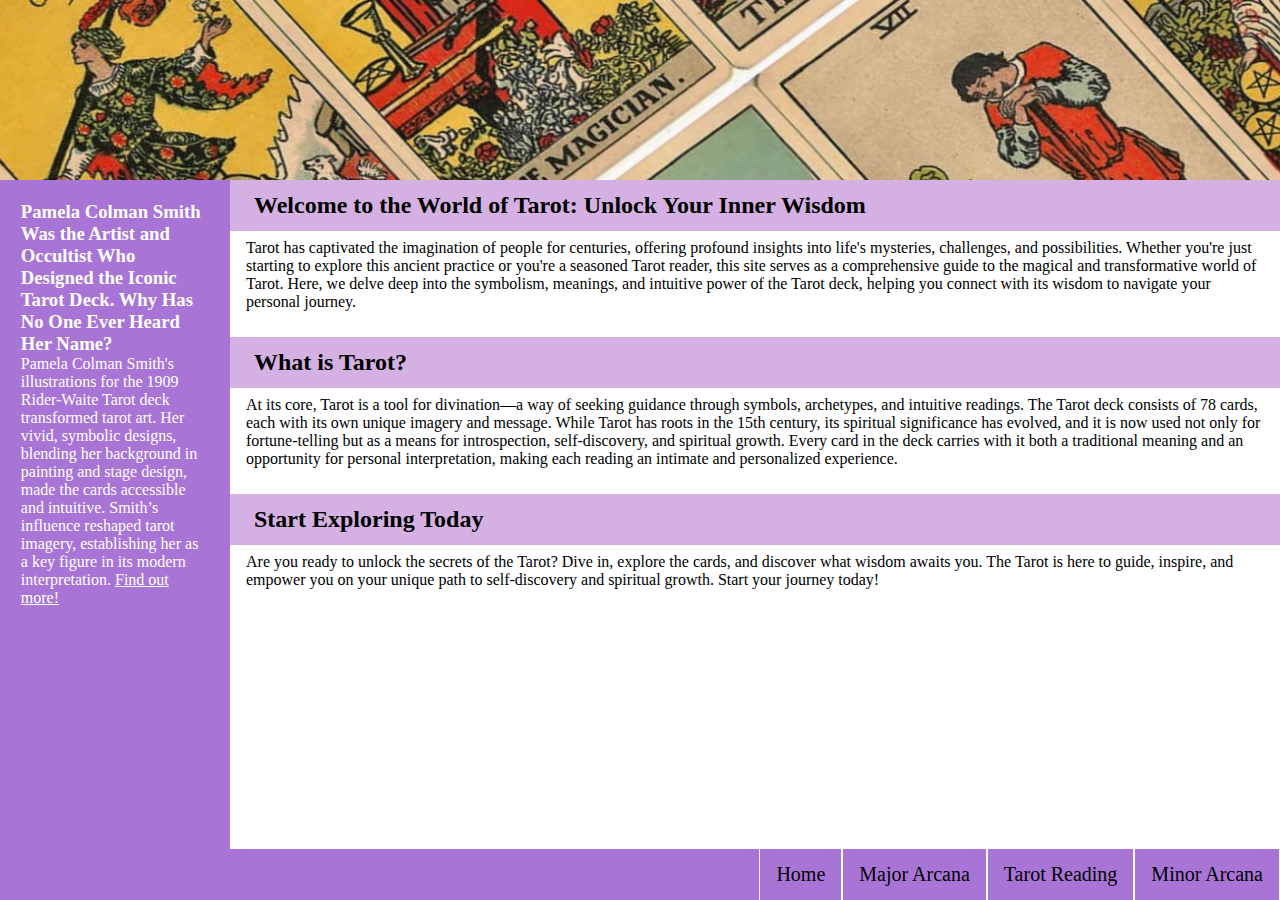
==== index.html @ a9b28288 "Update index.html" ====
<!DOCTYPE html>
<html lang="en">

<head>
    <meta charset="UTF-8">
    <meta name="viewport" content="width=device-width, initial-scale=1.0">
    <title>Tarot 101</title>
    <link rel="stylesheet" href="main_style.css">
</head>

<body>
    <div class="header">
        <img src="bg1.jpg" alt="Header img" class="header-img">
    </div>
    <div class="container">
        <nav class="bottom-nav">
            <a href="main.html">Home</a>
            <a href="major-arcana.html">Major Arcana</a>
            <a href="reading.html">Tarot Reading</a>
            <div class="dropup">
                <button class="upbuton">Minor Arcana
                    <i class="fa fa-caret-up"></i>
                </button>
                <div class="dropup-content">
                    <a href="wands.html">Wands</a>
                    <a href="cups.html">Cups</a>
                    <a href="swords.html">Swords</a>
                    <a href="pentacles.html">Pentacles</a>
                </div>
            </div>
        </nav>
    </div>
    <script src="reading.js"></script>
    <div class="sidebar">
        <h3>
            Pamela Colman Smith Was the Artist and Occultist Who Designed the Iconic Tarot Deck. Why Has No One Ever
            Heard Her Name?
        </h3>
        <p>
            Pamela Colman Smith's illustrations for the 1909 Rider-Waite Tarot deck transformed tarot art. Her vivid,
            symbolic designs, blending her background in painting and stage design, made the cards accessible and
            intuitive. Smith’s influence reshaped tarot imagery, establishing her as a key figure in its modern
            interpretation.
            <a
                href="https://medium.com/where-all-the-ladies-at/the-artistic-odyssey-of-pamela-colman-smith-61e1e9658939">Find
                out more!
            </a>
        </p>
    </div>
    <main>
        <ul class="articles">
            <li>
                <h2>Welcome to the World of Tarot: Unlock Your Inner Wisdom</h2>
                <div class="inner">
                    <p>Tarot has captivated the imagination of people for centuries, offering profound insights into
                        life's mysteries, challenges, and possibilities. Whether you're just starting to explore this
                        ancient practice or you're a seasoned Tarot reader, this site serves as a comprehensive guide to
                        the magical and transformative world of Tarot. Here, we delve deep into the symbolism, meanings,
                        and intuitive power of the Tarot deck, helping you connect with its wisdom to navigate your
                        personal journey.</p>
                </div>
            </li>
            <li>
                <h2>What is Tarot?</h2>
                <div class="inner">
                    <p>At its core, Tarot is a tool for divination—a way of seeking guidance through symbols,
                        archetypes, and intuitive readings. The Tarot deck consists of 78 cards, each with its own
                        unique imagery and message. While Tarot has roots in the 15th century, its spiritual
                        significance has evolved, and it is now used not only for fortune-telling but as a means for
                        introspection, self-discovery, and spiritual growth. Every card in the deck carries with it both
                        a traditional meaning and an opportunity for personal interpretation, making each reading an
                        intimate and personalized experience.</p>
                </div>
            </li>
            <li>
                <h2>Start Exploring Today</h2>
                <div class="inner">
                    <p>Are you ready to unlock the secrets of the Tarot? Dive in, explore the cards, and discover what
                        wisdom awaits you. The Tarot is here to guide, inspire, and empower you on your unique path to
                        self-discovery and spiritual growth. Start your journey today!</p>
                </div>
            </li>
        </ul>
        <div id="popup-overlay"
            style="display:none; position:fixed; top:0; left:0; width:100%; height:100%; background:rgba(0,0,0,0.5); z-index:999;">
        </div>
        <script src="popup.js"></script>
    </main>
</body>
</body>

</html>
---- main_style.css ----
*{
  margin: 0;
  padding: 0;
  box-sizing: border-box;
}

body { 
  padding: 0; 
  display: flex;
  justify-content: flex-start;
  align-items: center;
  height: 100vh;
  margin: 0;
  font-family: 'Georgia', serif; 
} 

.container { 
  display: flex; 
  flex-direction: column; 
  min-height: 100vh; 
} 

.bottom-nav { 
  background-color: rgb(168, 117, 215); 
  display: flex; 
  justify-content:right; 
  align-items: center; 
  align-self: last baseline;
  position: fixed; 
  bottom: 0; 
  right: 0;
  width: 100%; 
  z-index: 1;
} 

.bottom-nav a { 
  color: #000000; 
  text-align: center; 
  border-left: 1px solid white;
  border-right: 1px solid white;
  text-decoration: none;
  padding: 14px 16px; 
  font-size: 20px; 
} 

.bottom-nav a:hover { 
  background-color: #ce94ee; 
} 


.dropup {
  position: relative;
  border-left: 1px solid white;
  border-right: 1px solid white;
  display: inline-block;
}
.dropup .upbuton {
  background-color: rgb(168, 117, 215);
  color: black;
  padding: 14px 16px;
  font-size: 20px;
  font-family: inherit;
  border: none;
  cursor: pointer;
}

.dropup-content {
  display:none;
  position:absolute;
  bottom: 100%;
  background-color: white;
  min-width: 160px;
  box-shadow: 0px 8px 16px 0px rgba(0, 0, 0, 0.2);
  z-index: 1;
}

.dropup-content a{
  color: black;
  padding: 12px 16px;
  text-decoration: none;
  display: block;
}

.dropup-content a:hover{
  background-color: rgb(233, 192, 245);
}

.dropup:hover .dropup-content{
  display:block;
}

.header-img{
  height: 180px;
  width: 1500px;
}

.header{
  position: fixed;
  width: 100%;
  align-self: first baseline;
  z-index: 1;
}

@media screen and (max-width: 600px) { 
  .bottom-nav { 
      flex-direction: column; 
      align-items:center; 
  } 

  .bottom-nav a { 
      flex: 1; 
  } 
  .sidebar {
    background-color: rgb(168, 117, 215);
    left: 0%;
    position: fixed;
    bottom: 150px;
    height: auto;
    width: auto;
    padding: 1.3em;
    color: white;
    z-index: 0;
  }
}

@media screen and (min-width: 601px) { 
  .sidebar {
    background-color: rgb(168, 117, 215);
    left: 0%;
    position: fixed;
    top: 180px;
    bottom: 50px;
    height: auto;
    width: 230px;
    padding: 1.3em;
    color: white;
    z-index: 0;
  }
}

.sidebar a{
  color: #ffffff;
}
.articles{
  display: grid;
  top: 180px;
  left: 230px;
  grid-gap: 18px;
  padding: 0;
  overflow: scroll;
  width: calc(100% - 230px);
  list-style: none;
  position:absolute;
  z-index: -1;
}

main {
  padding: 0 1em;
}

@media screen and (max-width: 600px) {
  .articles {
    left: 0;
    width: 100%; 
    z-index: -1;
  }
}

.articles h2 {
  background: #d4b0e3;
  margin: 0;
  padding: 0.5em 1em;
}

.articles .inner {
  padding: 0.5em 1em;
}

.popup{
  display:none; 
  position:fixed; 
  top:0; 
  left:0; 
  width:100%; 
  height:100%; 
  background:rgba(0,0,0,0.5); 
  z-index:999;
}
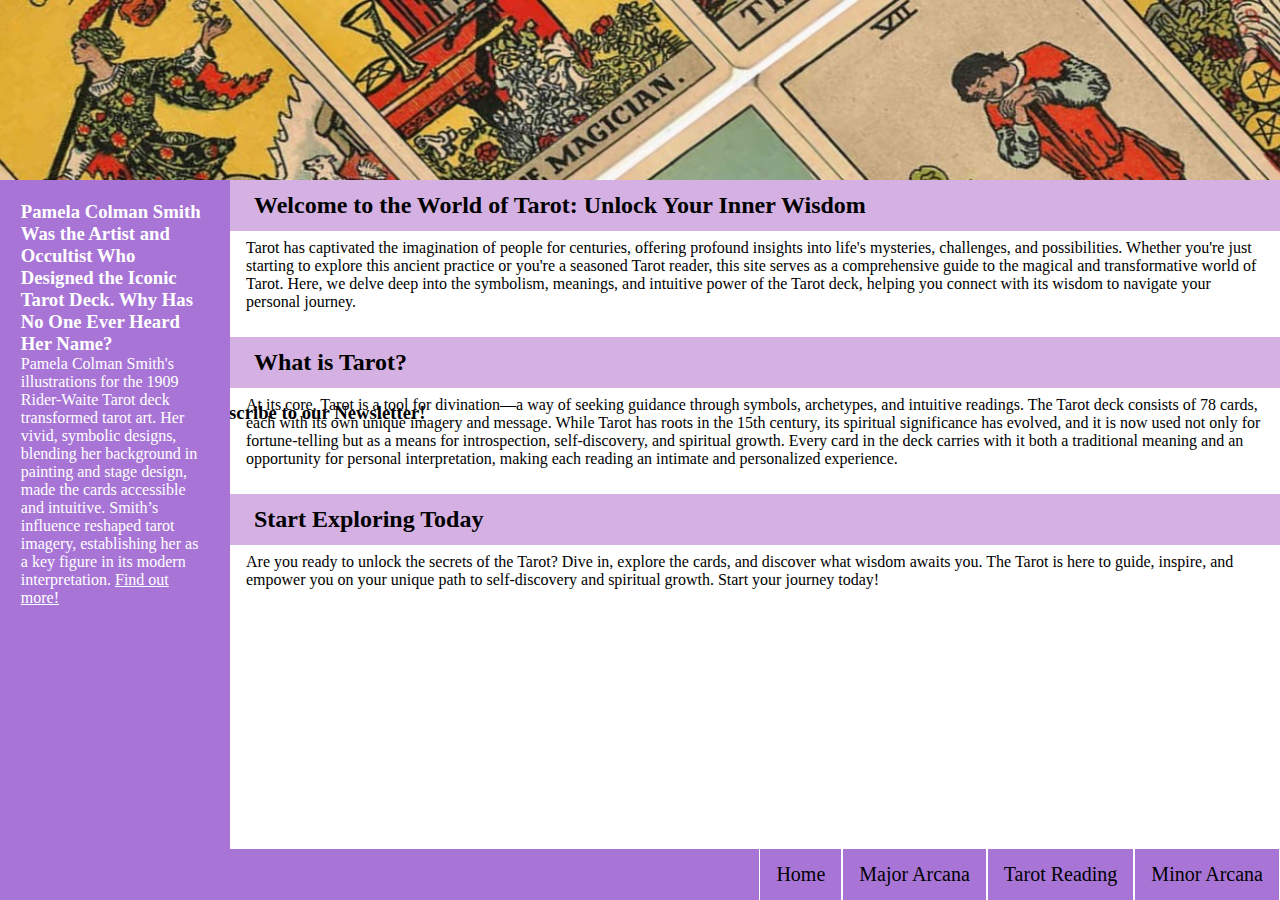
==== commit 61d5f00a: "Update index.html" ====
--- a/index.html
+++ b/index.html
@@ -81,11 +81,18 @@
                 </div>
             </li>
         </ul>
-        <div id="popup-overlay"
-            style="display:none; position:fixed; top:0; left:0; width:100%; height:100%; background:rgba(0,0,0,0.5); z-index:999;">
+        <div id="newsletter-popup">
+            <h3>Still can't get enough? Subscribe to our Newsletter!</h3>
+            <form id="newsletter-form">
+                <label for="email">Email:</label><br>
+                <input type="text" id="email" name="email" required><br><br>
+                <button type="submit" id="subscribe-popup">subscribe</button>
+                <button type="button" id="close-popup">close</button>
+            </form>
+            <p id="form-message" style="color:red; display:none;"></p>
         </div>
-        <script src="popup.js"></script>
     </main>
+    <script src="popup.js"></script>
 </body>
 </body>
 
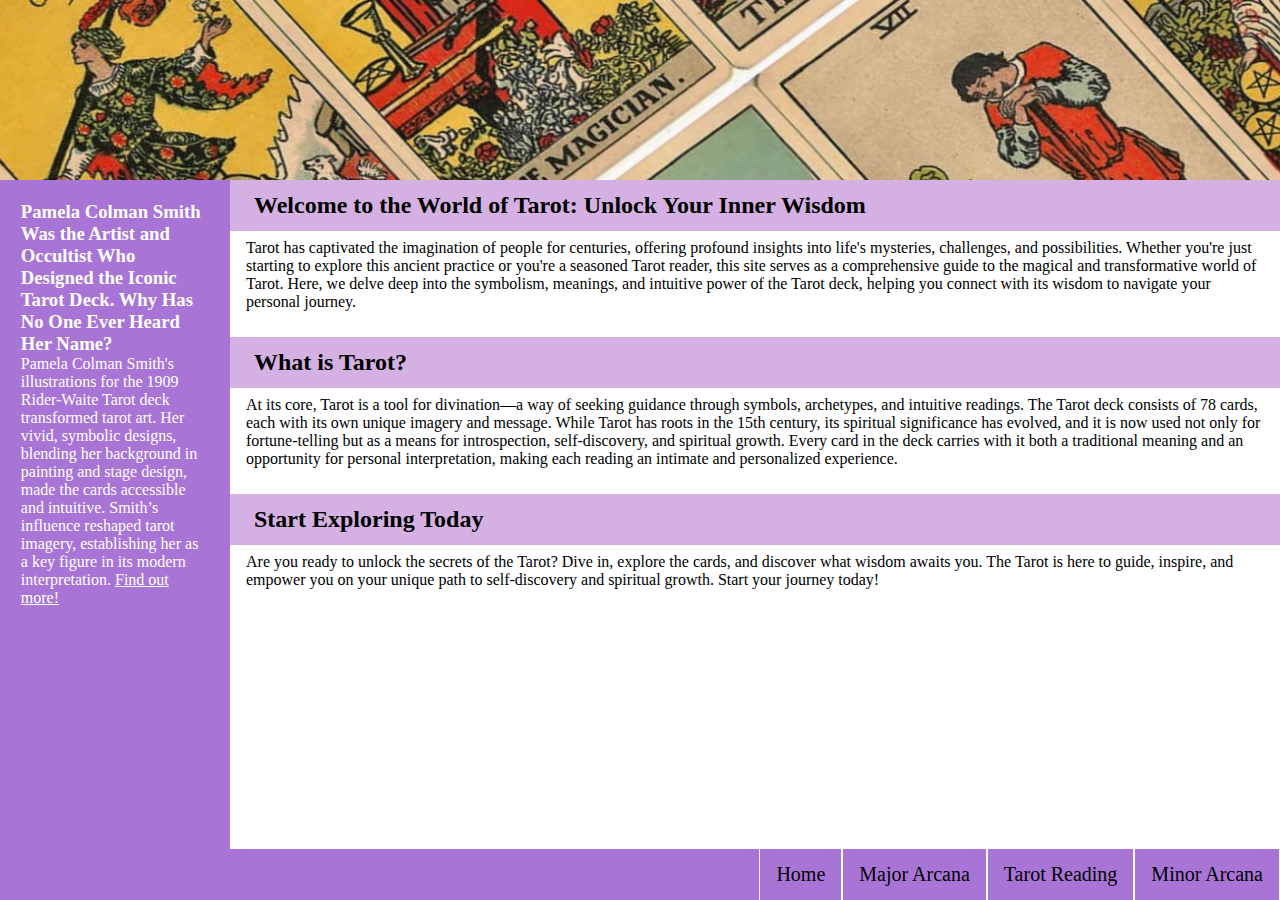
==== commit 1c5b84a1: "Update index.html" ====
--- a/index.html
+++ b/index.html
@@ -81,18 +81,22 @@
                 </div>
             </li>
         </ul>
-        <div id="newsletter-popup">
-            <h3>Still can't get enough? Subscribe to our Newsletter!</h3>
-            <form id="newsletter-form">
-                <label for="email">Email:</label><br>
-                <input type="text" id="email" name="email" required><br><br>
-                <button type="submit" id="subscribe-popup">subscribe</button>
-                <button type="button" id="close-popup">close</button>
-            </form>
-            <p id="form-message" style="color:red; display:none;"></p>
+        <div id="newsletter-popup" style="display:none; position:fixed; top:50%; left:50%; transform:translate(-50%,
+        -50%); padding:20px; background:#fff; box-shadow:0 4px 6px rgba(0,0,0,0.1); z-index:1000;">
+        <h3>Subscribe to our Newsletter</h3>
+        <form id="newsletter-form">
+            <label for="email">Email:</label><br>
+            <input type="text" id="email" name="email" required><br><br>
+            <button type="submit" style="padding:10px 20px; font-size:16px;">Subscribe</button>
+            <button type="button" id="close-popup" style="padding:10px 20px; font-size:16px;">Close</button>
+        </form>
+        <p id="form-message" style="color:red; display:none;"></p>
         </div>
+        <div id="popup-overlay"
+            style="display:none; position:fixed; top:0; left:0; width:100%; height:100%; background:rgba(0,0,0,0.5); z-index:999;">
+        </div>
+        <script src="popup.js"></script>
     </main>
-    <script src="popup.js"></script>
 </body>
 </body>
 
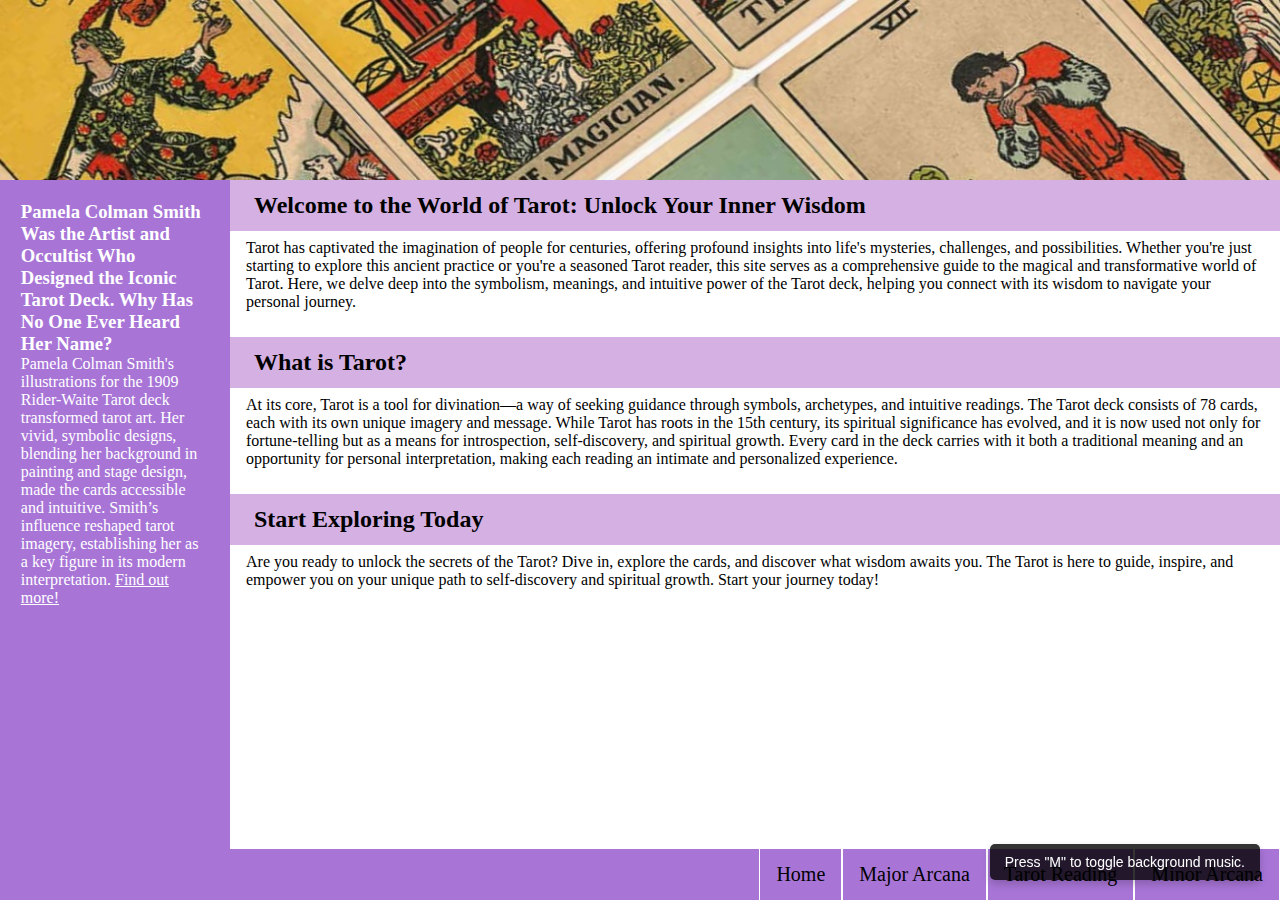
==== commit 7d79d7b4: "muzica & ajustari" ====
--- a/index.html
+++ b/index.html
@@ -81,23 +81,21 @@
                 </div>
             </li>
         </ul>
-        <div id="newsletter-popup" style="display:none; position:fixed; top:50%; left:50%; transform:translate(-50%,
-        -50%); padding:20px; background:#fff; box-shadow:0 4px 6px rgba(0,0,0,0.1); z-index:1000;">
+        <div id="newsletter-popup" >
         <h3>Subscribe to our Newsletter</h3>
         <form id="newsletter-form">
             <label for="email">Email:</label><br>
             <input type="text" id="email" name="email" required><br><br>
-            <button type="submit" style="padding:10px 20px; font-size:16px;">Subscribe</button>
-            <button type="button" id="close-popup" style="padding:10px 20px; font-size:16px;">Close</button>
+            <button type="submit" id="submit-popup">Subscribe</button>
+            <button type="button" id="close-popup">Close</button>
         </form>
-        <p id="form-message" style="color:red; display:none;"></p>
+        <p id="form-message"></p>
         </div>
-        <div id="popup-overlay"
-            style="display:none; position:fixed; top:0; left:0; width:100%; height:100%; background:rgba(0,0,0,0.5); z-index:999;">
+        <div id="popup-overlay">
         </div>
         <script src="popup.js"></script>
+        <script src="music.js"></script>
     </main>
-</body>
 </body>
 
 </html>--- a/main_style.css
+++ b/main_style.css
@@ -176,13 +176,92 @@
   padding: 0.5em 1em;
 }
 
-.popup{
-  display:none; 
-  position:fixed; 
-  top:0; 
-  left:0; 
-  width:100%; 
-  height:100%; 
-  background:rgba(0,0,0,0.5); 
-  z-index:999;
-}+#newsletter-popup {
+  display: none;
+  position: fixed;
+  top: 50%;
+  left: 50%;
+  transform: translate(-50%, -50%);
+  padding: 30px;
+  background: #ffffff;
+  border-radius: 10px;
+  box-shadow: 0 8px 16px rgba(0, 0, 0, 0.2);
+  z-index: 1000;
+  text-align: center;
+  width: 350px;
+  font-family: 'Arial', sans-serif;
+}
+
+#popup-overlay {
+  display: none;
+  position: fixed;
+  top: 0;
+  left: 0;
+  width: 100%;
+  height: 100%;
+  background: rgba(0, 0, 0, 0.6);
+  z-index: 999;
+}
+
+#newsletter-popup h3 {
+  font-size: 24px;
+  color: #333;
+  margin-bottom: 20px;
+}
+
+#newsletter-popup input[type="text"] {
+  width: 90%;
+  padding: 10px;
+  margin-bottom: 20px;
+  border: 1px solid #ccc;
+  border-radius: 5px;
+  font-size: 16px;
+  box-sizing: border-box;
+}
+
+#newsletter-popup #form-message {
+  margin-top: 10px;
+  font-size: 14px;
+}
+
+#newsletter-popup button {
+  padding: 10px 20px;
+  font-size: 16px;
+  border: none;
+  border-radius: 5px;
+  cursor: pointer;
+  transition: all 0.3s ease;
+}
+
+#submit-popup {
+  background: #6200ea;
+  color: white;
+  margin-right: 10px;
+}
+
+#submit-popup:hover {
+  background: #3700b3;
+}
+
+#close-popup {
+  background: #ccc;
+  color: #333;
+}
+
+#close-popup:hover {
+  background: #999;
+}
+
+#music-popup {
+  position: fixed;
+  bottom: 20px;
+  right: 20px;
+  padding: 10px 15px;
+  background: rgba(0, 0, 0, 0.8);
+  color: white;
+  border-radius: 5px;
+  font-family: Arial, sans-serif;
+  font-size: 14px;
+  box-shadow: 0 4px 8px rgba(0, 0, 0, 0.2);
+  z-index: 9999;
+}
